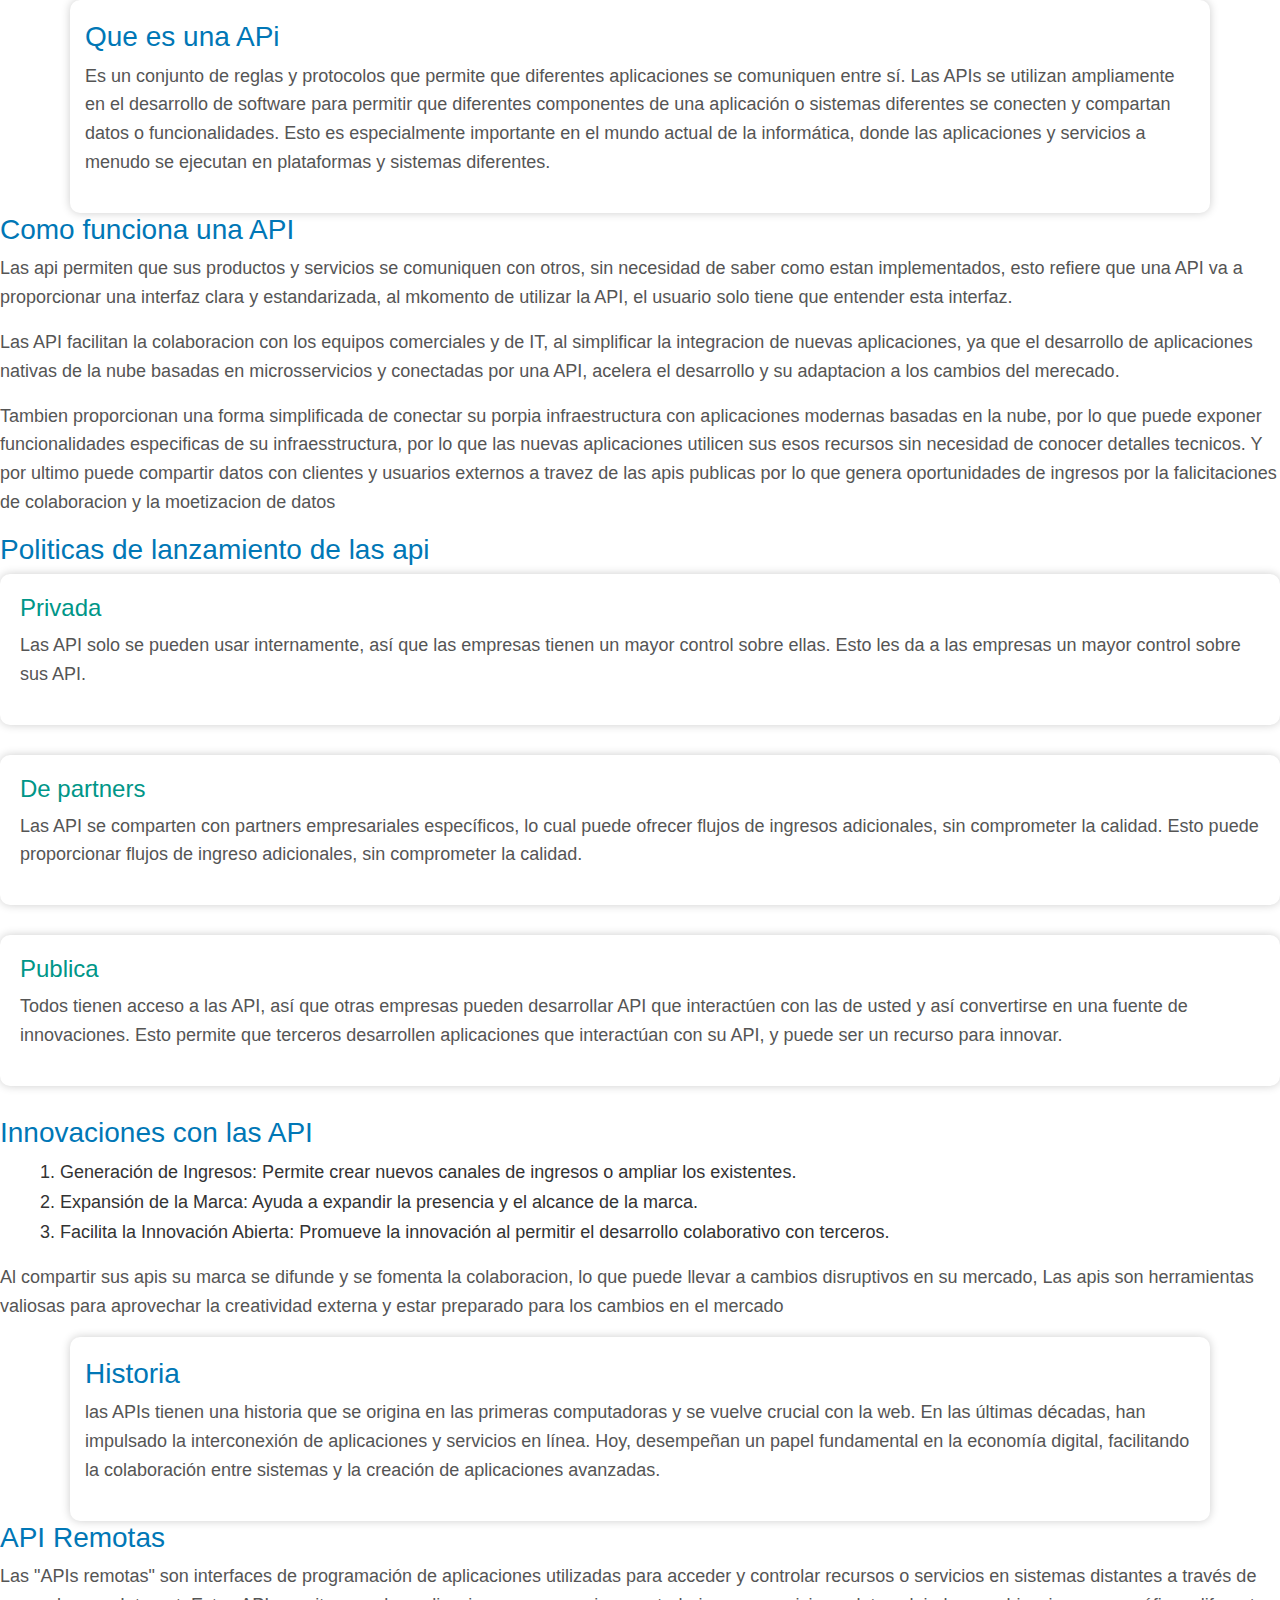
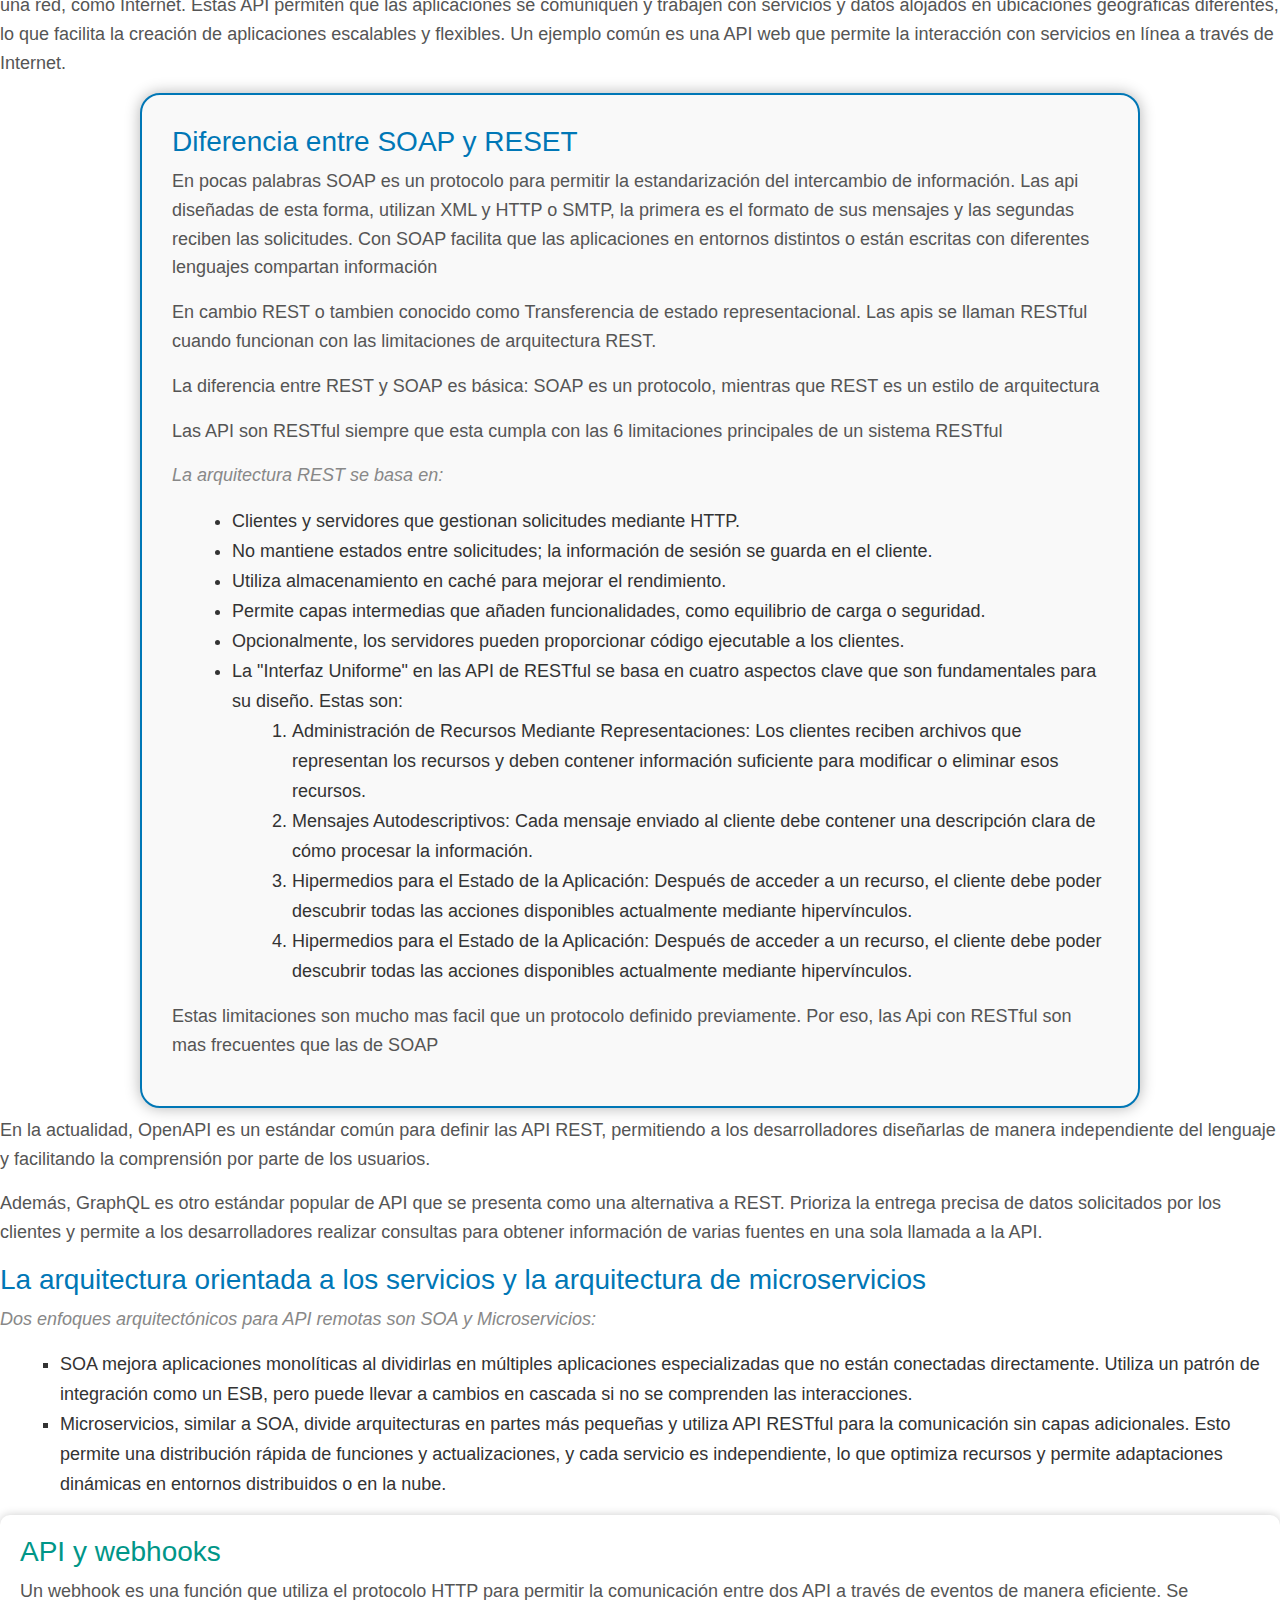
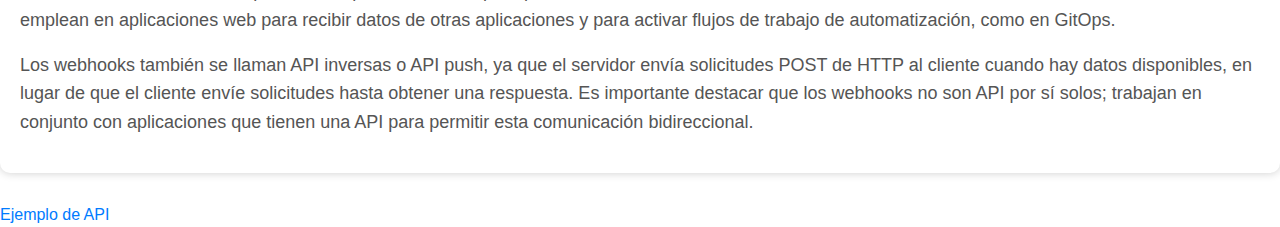
==== index.html @ 8d848f90 "creando" ====
<!DOCTYPE html>
<html lang="en">
<head>
    <meta charset="UTF-8">
    <meta name="viewport" content="width=device-width, initial-scale=1.0">
    <link rel="stylesheet" href="style.css">
    <link rel="stylesheet" href="https://maxcdn.bootstrapcdn.com/bootstrap/4.5.2/css/bootstrap.min.css">

    <title>Resumen API</title>
</head>
<body>
    <div class="container">
        <h3>Que es una APi</h3>
        <p>Es un conjunto de reglas y protocolos que permite 
            que diferentes aplicaciones se comuniquen entre sí. 
            Las APIs se utilizan ampliamente en el desarrollo de 
            software para permitir que diferentes componentes de 
            una aplicación o sistemas diferentes se conecten y 
            compartan datos o funcionalidades.
            Esto es especialmente importante en el mundo actual 
            de la informática, donde las aplicaciones y servicios
            a menudo se ejecutan en plataformas y sistemas 
            diferentes.</p>
    </div>
    <div id="segunda">
        <h3>Como funciona una API</h3>
        <P>Las api permiten que sus productos y servicios se comuniquen con otros, 
            sin necesidad de saber como estan implementados, esto refiere que una API va a 
            proporcionar una interfaz clara y estandarizada, al mkomento de utilizar la API,
            el usuario solo tiene que entender esta interfaz.
        </P>
        <P>
            Las API facilitan la colaboracion con los equipos comerciales y de IT, 
            al simplificar la integracion de nuevas aplicaciones, ya que el desarrollo de aplicaciones
            nativas de la nube basadas en microsservicios y conectadas por una API, acelera el desarrollo y su adaptacion
            a los cambios del merecado.
        </P>
        <P>
            Tambien proporcionan una forma simplificada de conectar su porpia infraestructura 
            con aplicaciones modernas basadas en la nube, por lo que puede exponer funcionalidades 
            especificas de su infraesstructura, por lo que las nuevas aplicaciones utilicen sus esos 
            recursos sin necesidad de conocer detalles tecnicos. Y por ultimo puede compartir datos con
            clientes y usuarios externos a travez de las apis publicas por lo que genera oportunidades 
            de ingresos por la falicitaciones de colaboracion y la moetizacion de datos 
        </P>
    </div>
    <div id="tercera">
        <h3>Politicas de lanzamiento de las api</h3>
        <div class="columna" class="column-container">
            <!-- Contenido de la primera columna -->
            <h4>Privada</h4>
            <p>Las API solo se pueden usar 
                internamente, así que las empresas
                tienen un mayor control sobre ellas. 
                Esto les da a las empresas un mayor control 
                sobre sus API.
            </p>
        </div>
        <div class="columna" class="column-container">
            <!-- Contenido de la primera columna -->
            <h4>De partners</h4>
            <p>
                Las API se comparten con partners empresariales
                específicos, lo cual puede ofrecer flujos de ingresos
                adicionales, sin comprometer la calidad. 
                Esto puede proporcionar flujos de ingreso adicionales, 
                sin comprometer la calidad.
            </p>
        </div>
        <div class="columna" class="column-container">
            <!-- Contenido de la primera columna -->
            <h4>Publica</h4>
            <p>
                Todos tienen acceso a las API, 
                así que otras empresas pueden 
                desarrollar API que interactúen con 
                las de usted y así convertirse en una 
                fuente de innovaciones. Esto permite que 
                terceros desarrollen aplicaciones que 
                interactúan con su API, y puede ser un 
                recurso para innovar.
            </p>
        </div>
    </div>
    <div id="cuarta">
        <h3>Innovaciones con las API</h3>
        <ol>
            <li>
                Generación de Ingresos: 
                Permite crear nuevos canales de ingresos o 
                ampliar los existentes.
            </li>
            <li>
                Expansión de la Marca: Ayuda a expandir la 
                presencia y el alcance de la marca.
            </li>
            <li>
                Facilita la Innovación Abierta: Promueve la 
                innovación al permitir el desarrollo colaborativo con terceros.
            </li>
        </ol>
        <p>Al compartir sus apis su marca se difunde y se fomenta la 
            colaboracion, lo que puede llevar a cambios disruptivos 
            en su mercado, Las apis son herramientas valiosas para 
            aprovechar la creatividad externa y estar preparado 
            para los cambios en el mercado
        </p>
    </div>
    <div id="quinta" class="container">
        <h3>
            Historia
        </h3>
        <p>las APIs tienen una historia que se 
            origina en las primeras computadoras y se 
            vuelve crucial con la web. En las últimas 
            décadas, han impulsado la interconexión de 
            aplicaciones y servicios en línea. Hoy, 
            desempeñan un papel fundamental en la economía 
            digital, facilitando la colaboración entre 
            sistemas y la creación de aplicaciones avanzadas. 
        </p>
    </div>
    <div id="sexta">
        <h3>
            API Remotas
        </h3>
        <p>
            Las "APIs remotas" son interfaces de programación de 
            aplicaciones utilizadas para acceder y controlar recursos o 
            servicios en sistemas distantes a través de una red, como Internet. 
            Estas API permiten que las aplicaciones se comuniquen y trabajen con 
            servicios y datos alojados en ubicaciones geográficas diferentes, 
            lo que facilita la creación de aplicaciones escalables y flexibles. 
            Un ejemplo común es una API web que permite la interacción con servicios 
            en línea a través de Internet. 
        </p>
    </div>
    <div id="septima" class="custom-style">
        <h3>
            Diferencia entre SOAP y RESET
        </h3>
        <p>
            En pocas palabras SOAP es un protocolo para 
            permitir la estandarización del intercambio de 
            información. Las api diseñadas de esta forma, 
            utilizan XML y HTTP o SMTP, la primera es el formato de sus 
            mensajes y las segundas reciben las solicitudes. Con SOAP facilita 
            que las aplicaciones en entornos distintos o están escritas con diferentes 
            lenguajes compartan información
        </p>
        <p>
            En cambio REST o tambien conocido como Transferencia de estado 
            representacional. Las apis se llaman RESTful cuando funcionan 
            con las limitaciones de arquitectura REST.
        </p>
        <p>
            La diferencia entre REST y SOAP es básica: SOAP es un protocolo, 
            mientras que REST es un estilo de arquitectura 
        </p>
        <p>
            Las API son RESTful siempre que esta cumpla con las 6 
            limitaciones principales de un sistema RESTful
        </p>
        <p class="mini">
            La arquitectura REST se basa en:
        </p>
        <ul>
            <li>
                Clientes y servidores que gestionan solicitudes mediante HTTP.
            </li>
            <li>
                No mantiene estados entre solicitudes; la información de sesión se guarda en el cliente.
            </li>
            <li>
                Utiliza almacenamiento en caché para mejorar el rendimiento.
            </li>
            <li>
                Permite capas intermedias que añaden funcionalidades, 
                como equilibrio de carga o seguridad.
            </li>
            <li>
                Opcionalmente, los servidores pueden proporcionar código ejecutable a los clientes.
            </li>
            <li>
                La "Interfaz Uniforme" en las API de RESTful se basa en cuatro aspectos clave que son fundamentales para su diseño. Estas son:
                <ol>
                    <li>
                        Administración de Recursos Mediante Representaciones: Los clientes reciben archivos que representan los recursos y deben contener información suficiente para modificar o eliminar esos recursos.
                    </li>
                    <li>
                        Mensajes Autodescriptivos: Cada mensaje enviado al cliente debe contener una descripción clara de cómo procesar la información.
                    </li>
                    <li>
                        Hipermedios para el Estado de la Aplicación: Después de acceder a un recurso, el cliente debe poder descubrir todas las acciones disponibles actualmente mediante hipervínculos.
                    </li>
                    <li>
                        Hipermedios para el Estado de la Aplicación: Después de acceder a un recurso, el cliente debe poder descubrir todas las acciones disponibles actualmente mediante hipervínculos. 
                    </li>
                </ol>
            </li>
        </ul>
        <p>
            Estas limitaciones son mucho mas facil que un protocolo definido previamente. 
            Por eso, las Api con RESTful son mas frecuentes que las de SOAP
        </p>
    </div>
    <div id="octavo">
        <h3>

        </h3>
        <p>
            En la actualidad, OpenAPI es un estándar común para definir las API REST, 
            permitiendo a los desarrolladores diseñarlas de manera independiente del 
            lenguaje y facilitando la comprensión por parte de los usuarios.
        </p>
        <p>
            Además, GraphQL es otro estándar popular de API que se presenta como una 
            alternativa a REST. Prioriza la entrega precisa de datos solicitados por 
            los clientes y permite a los desarrolladores realizar consultas para obtener 
            información de varias fuentes en una sola llamada a la API.
        </p>
    </div>
    <div id="decima">
        <h3>
            La arquitectura orientada a los servicios y la arquitectura de microservicios
        </h3>
        <p class="mini">
            Dos enfoques arquitectónicos para API remotas son SOA y Microservicios:
        </p>
        <ul>
            <li>
                SOA mejora aplicaciones monolíticas al dividirlas en múltiples aplicaciones especializadas que no están conectadas directamente. Utiliza un patrón de integración como un ESB, pero puede llevar a cambios en cascada si no se comprenden las interacciones.
            </li>
            <li>
                Microservicios, similar a SOA, divide arquitecturas en partes más pequeñas y utiliza API RESTful para la comunicación sin capas adicionales. Esto permite una distribución rápida de funciones y actualizaciones, y cada servicio es independiente, lo que optimiza recursos y permite adaptaciones dinámicas en entornos distribuidos o en la nube.
            </li>
        </ul>
    </div>
    <div class="columna">
        <h3>
            API y webhooks
        </h3>
        <p>
            Un webhook es una función que utiliza el protocolo HTTP para permitir la comunicación entre dos API a través de eventos de manera eficiente. Se emplean en aplicaciones web para recibir datos de otras aplicaciones y para activar flujos de trabajo de automatización, como en GitOps.
        </p>
        <p>
            Los webhooks también se llaman API inversas o API push, ya que el servidor envía solicitudes POST de HTTP al cliente cuando hay datos disponibles, en lugar de que el cliente envíe solicitudes hasta obtener una respuesta. Es importante destacar que los webhooks no son API por sí solos; trabajan en conjunto con aplicaciones que tienen una API para permitir esta comunicación bidireccional.
        </p>
    </div>
    <a href="api.html">Ejemplo de API</a>
</body>
<script src="script.js"></script>
</html>
---- style.css ----
body {
    font-family: 'Arial', sans-serif;
    background-color: #f4f4f4;
    margin: 40px;
    padding: 40;
}

.container {
    max-width: 100%;
    margin: 0 auto;
    padding: 20px;
    background-color: #fff;
    box-shadow: 0 0 10px rgba(0, 0, 0, 0.2);
    border-radius: 10px;
}


h2 {
    color: #333;
    font-size: 32px;
    margin-bottom: 20px;
    border-bottom: 2px solid #0077b6;
    padding-bottom: 10px;
}

h3 {
    color: #0077b6;
    font-size: 28px;
    margin-top: 20px;
}

h4 {
    color: #009688;
    font-size: 24px;
    margin-top: 15px;
}


p {
    color: #555;
    font-size: 18px;
    line-height: 1.6;
}


ol {
    color: #333;
    font-size: 18px;
    list-style-type: decimal;
    margin-left: 20px;
    line-height: 30px;
}


ul {
    color: #333;
    font-size: 18px;
    list-style-type: disc;
    margin-left: 20px;
    line-height: 30px;
}


.columna {
    width: 100%;
    box-sizing: border-box;
    padding: 20px;
    background-color: #fff;
    box-shadow: 0 0 10px rgba(0, 0, 0, 0.2);
    border-radius: 10px;
    margin-bottom: 30px;
}


.column-container::after {
    content: "";
    display: table;
    clear: both;
}



#decima ul {
    list-style-type: square;
}

.mini {
    font-style: italic;
    color: #888;
}


.columna h2,
.columna h3,
.columna h4 {
    color: #009688;
    margin-top: 0;
}

.custom-style {
    max-width: 1000px; /* Ancho máximo personalizado */
    margin: 0 auto;
    padding: 30px; /* Espaciado  */
    background-color: #f9f9f9; /* Color de fondo  */
    border: 2px solid #0077b6; /* Borde  */
    border-radius: 20px; /* Borde redondeado  */
    box-shadow: 0 0 15px rgba(0, 0, 0, 0.3); /* Sombra  */
}

#prueba{
    margin-left: 10%;
    margin-right: 10%;
}

#api {
    margin: 20px;
    display: flex;
    align-items: center; 
    justify-content: center; 
}

#boton{
    margin: 20px;
    display: flex;
    align-items: center; 
    justify-content: center; 

}

input[type="radio"] {
    margin-right: 10px; /* Añade un margen a la derecha de cada radio */
}

a {
    color: blue;
    text-decoration: none; 
}

a:hover {
    text-decoration: underline;
    color: red;
    background-color: #f0f0f0;
    color: green;
}

#titulo{
    text-align: center;
}
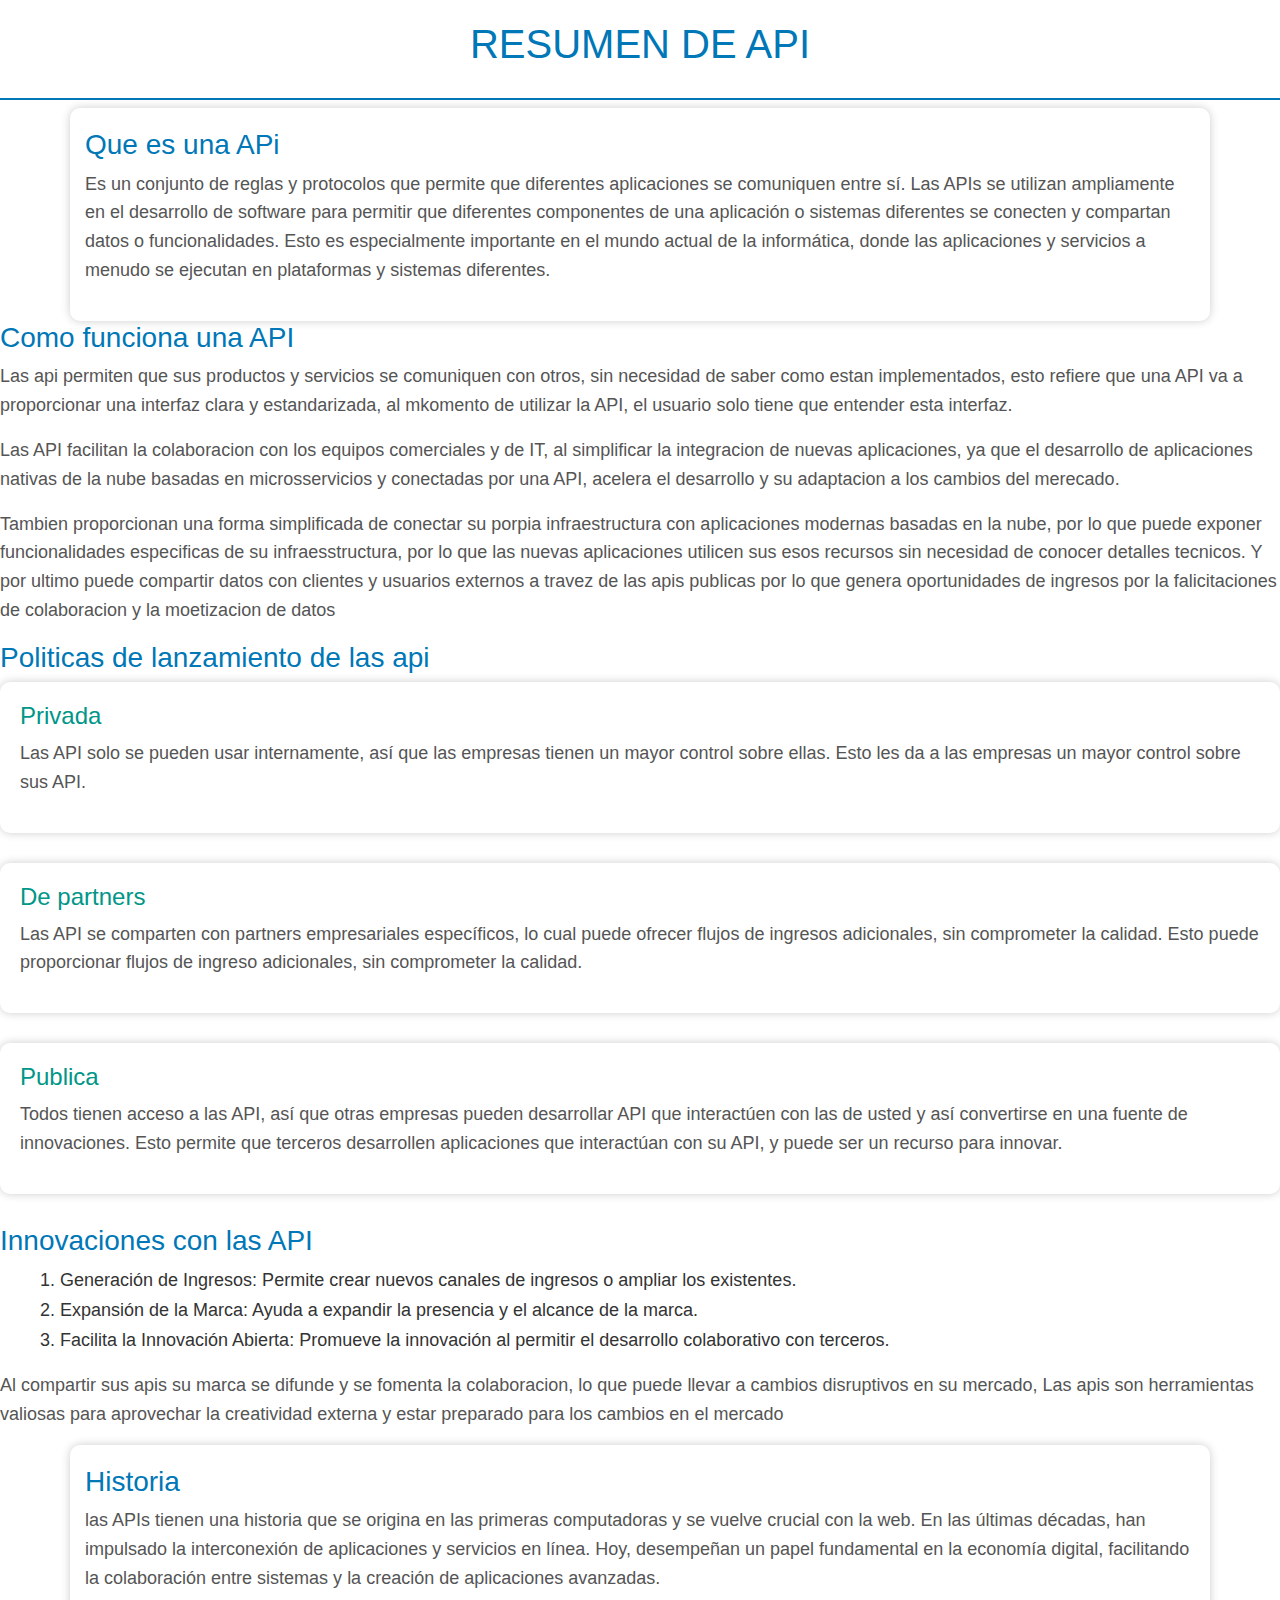
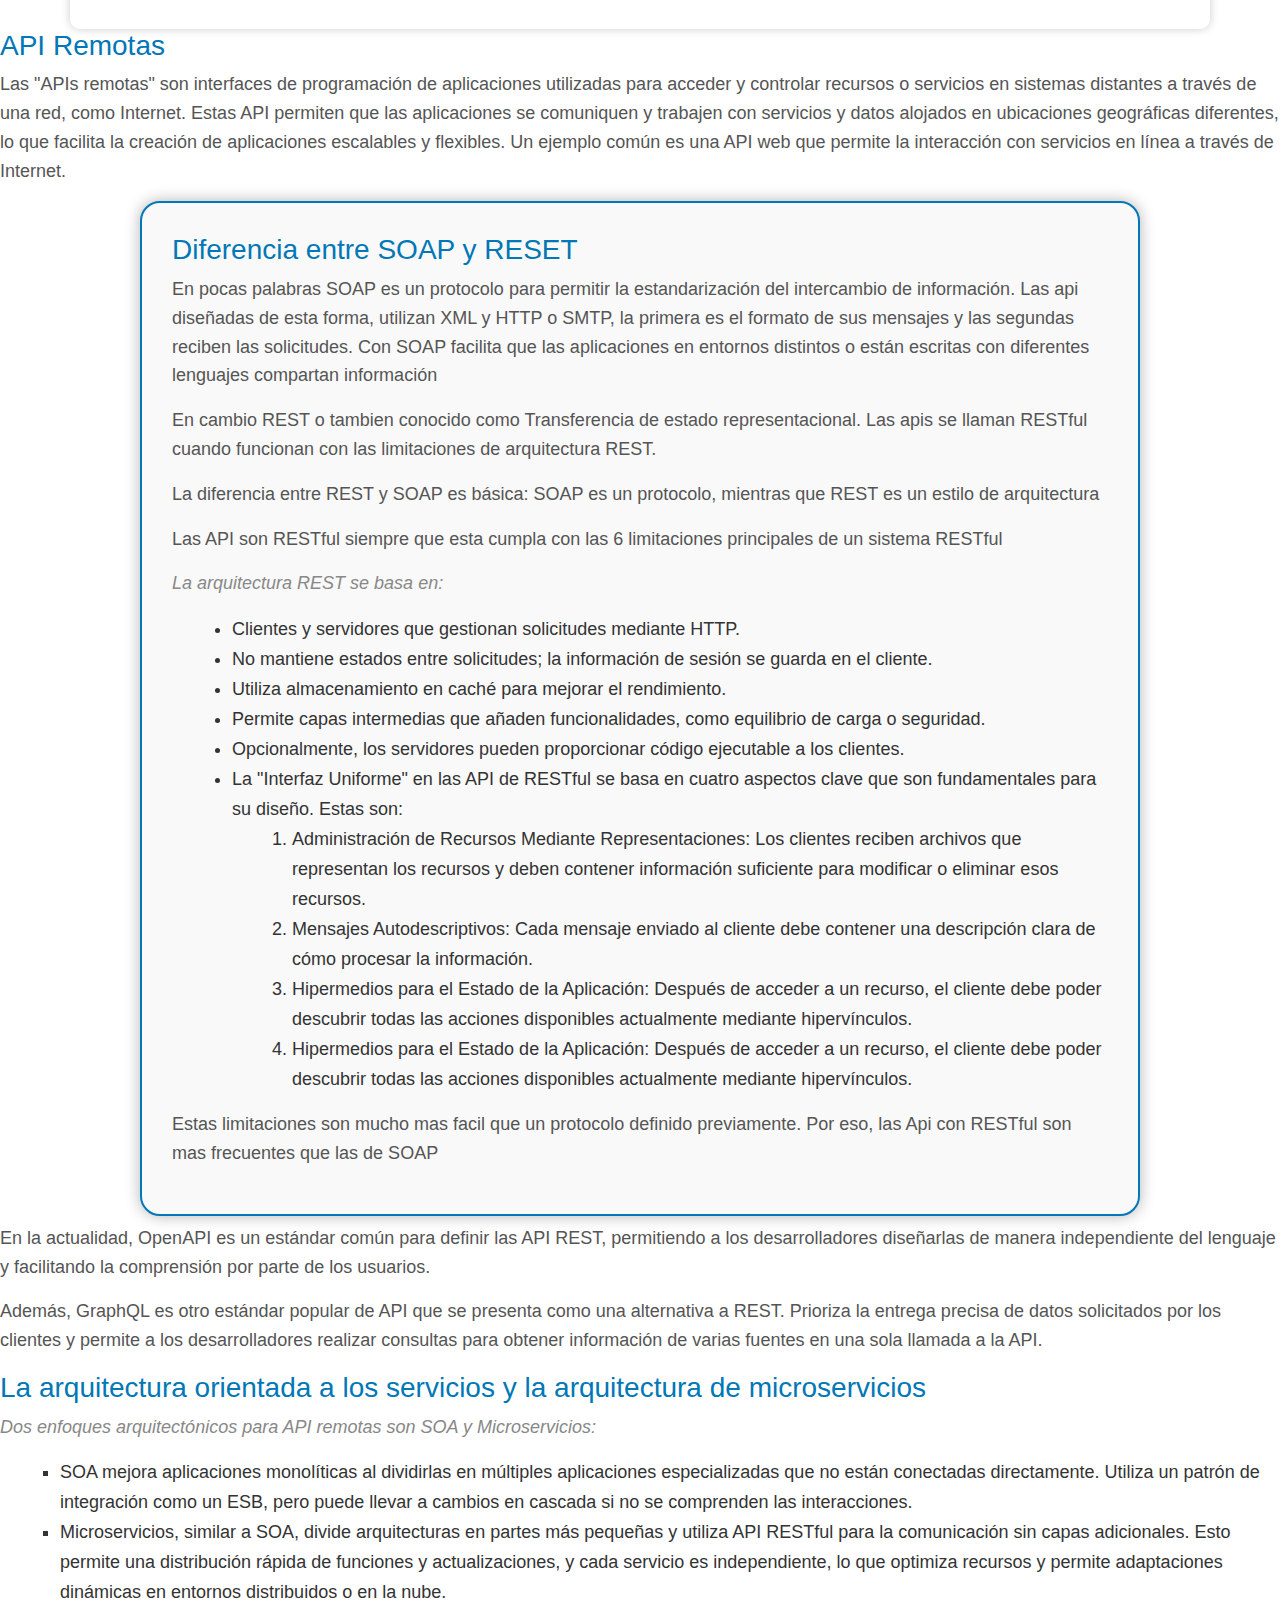
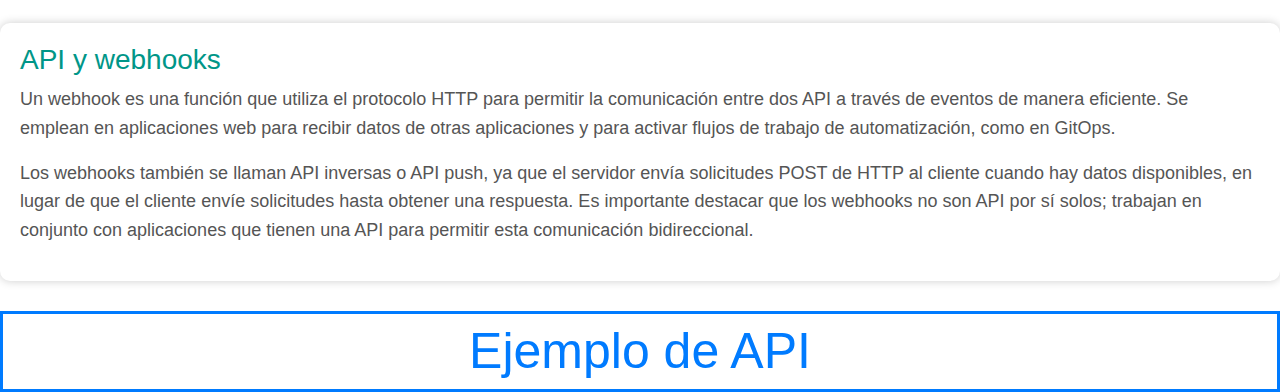
==== commit 8a5c0563: "cambios de diseño" ====
--- a/index.html
+++ b/index.html
@@ -9,6 +9,7 @@
     <title>Resumen API</title>
 </head>
 <body>
+    <h1>RESUMEN DE API</h1>
     <div class="container">
         <h3>Que es una APi</h3>
         <p>Es un conjunto de reglas y protocolos que permite 
--- a/style.css
+++ b/style.css
@@ -13,6 +13,17 @@
     background-color: #fff;
     box-shadow: 0 0 10px rgba(0, 0, 0, 0.2);
     border-radius: 10px;
+}
+
+h1{
+    color: #0077b6;
+    font-size: 32px;
+    margin-bottom: 20px;
+    border-bottom: 2px solid #0077b6;
+    padding-bottom: 10px;
+    height: 100px;
+    text-align: center;
+    padding: 20px;
 }
 
 
@@ -133,8 +144,12 @@
 }
 
 a {
+    display: flex;
+    justify-content: center; 
+    font-size: 50px;
     color: blue;
     text-decoration: none; 
+    border: solid;
 }
 
 a:hover {
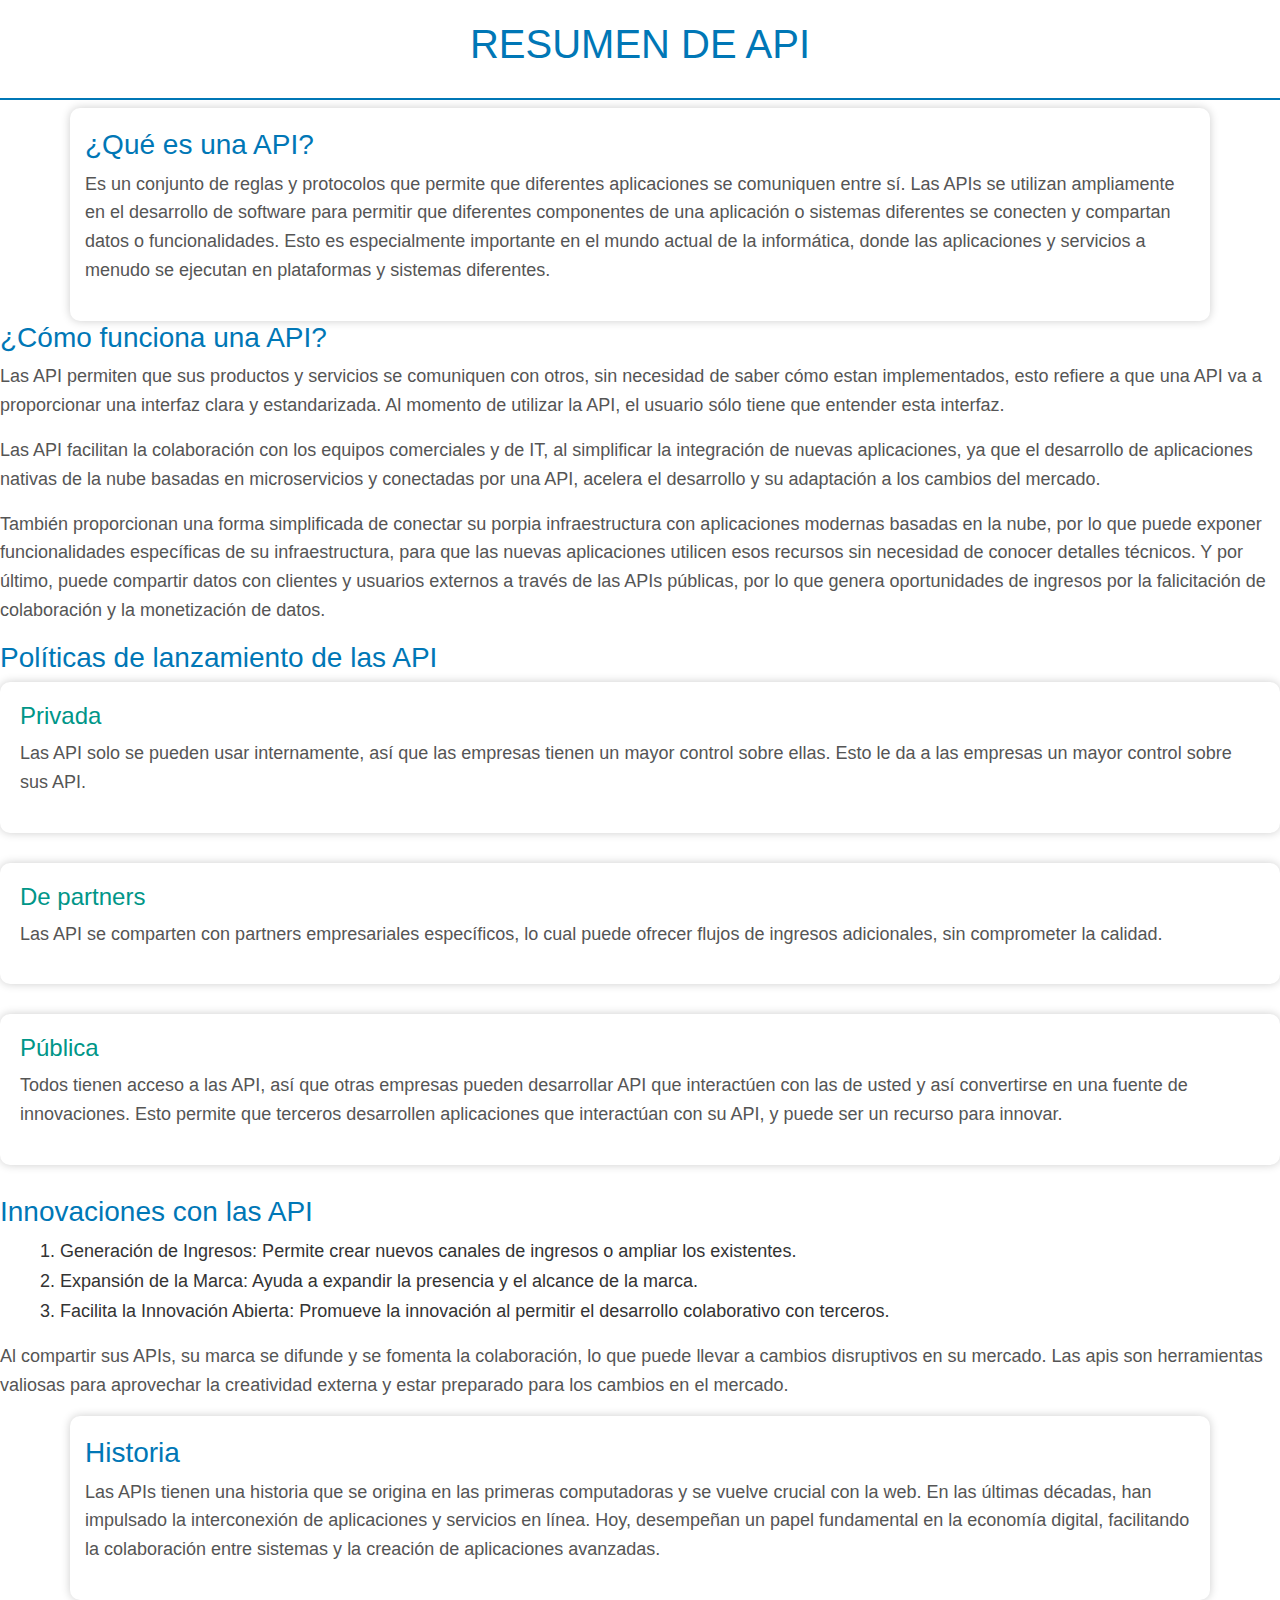
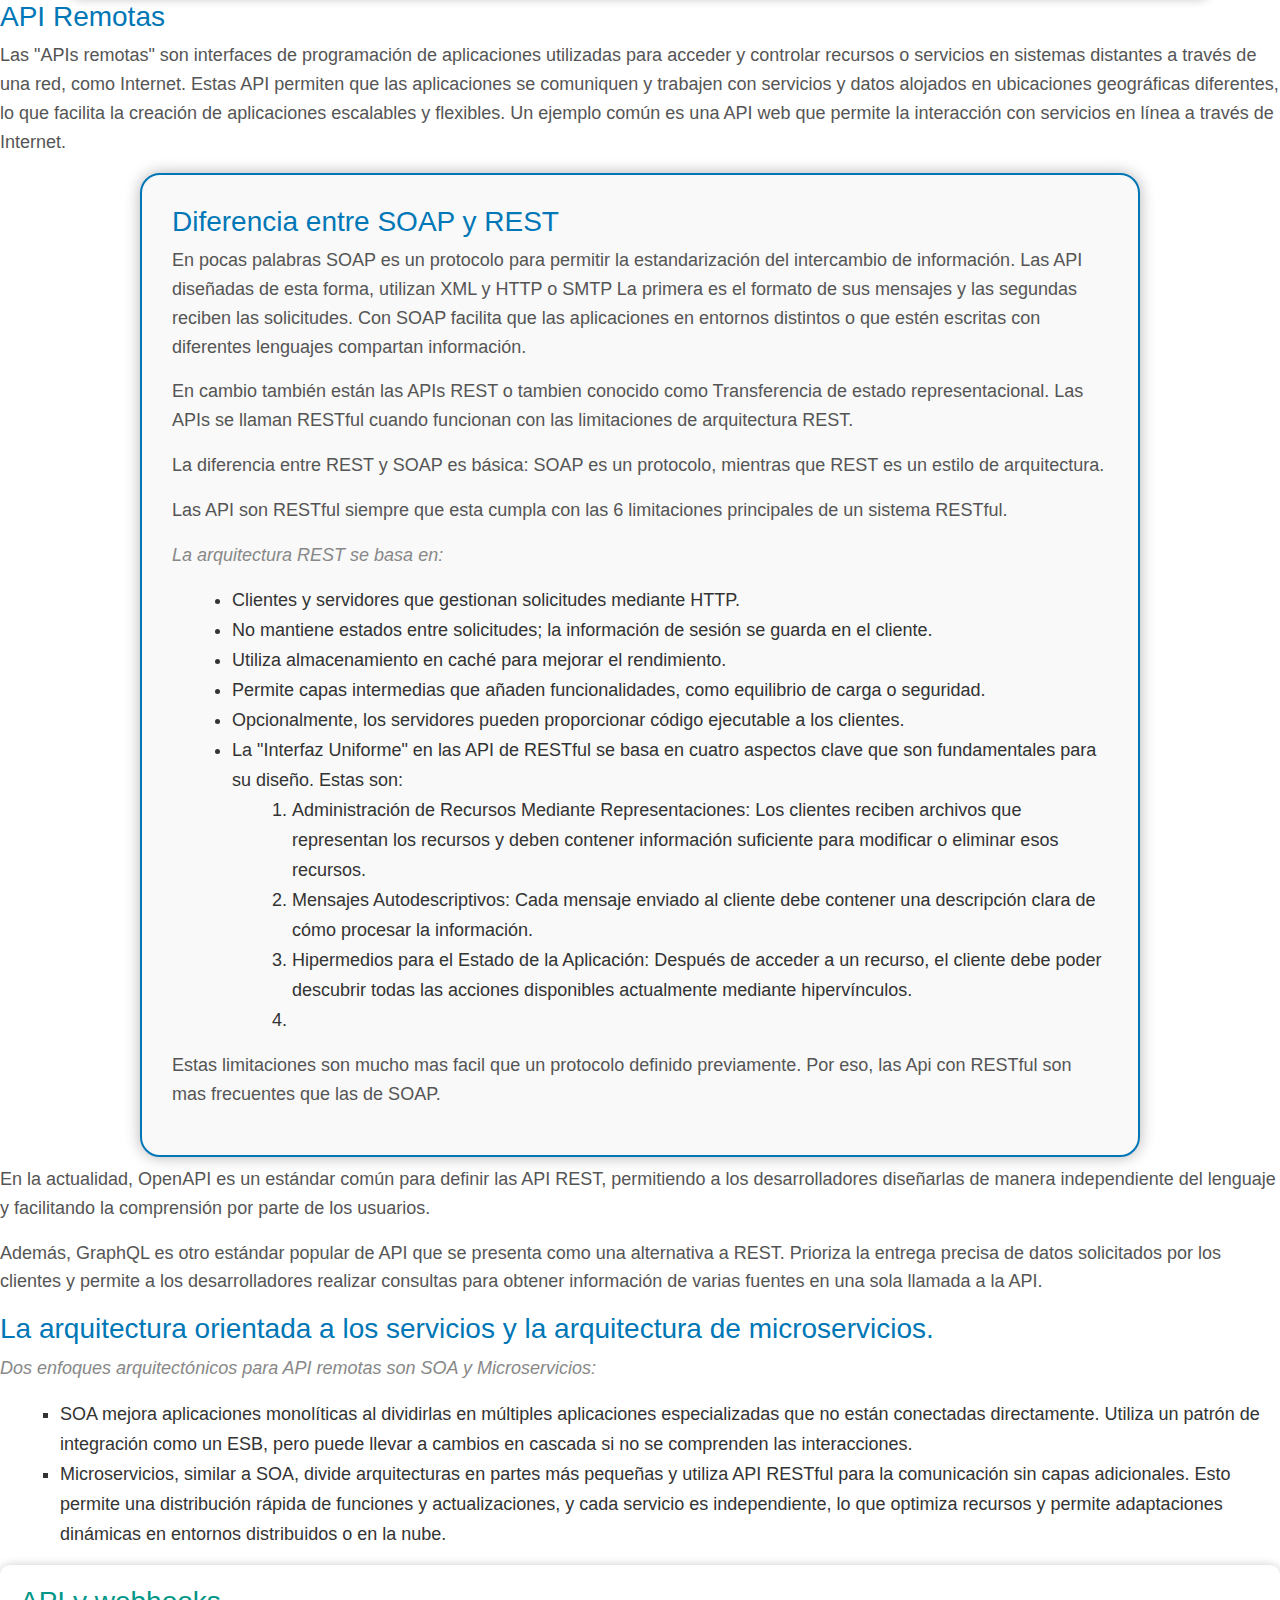
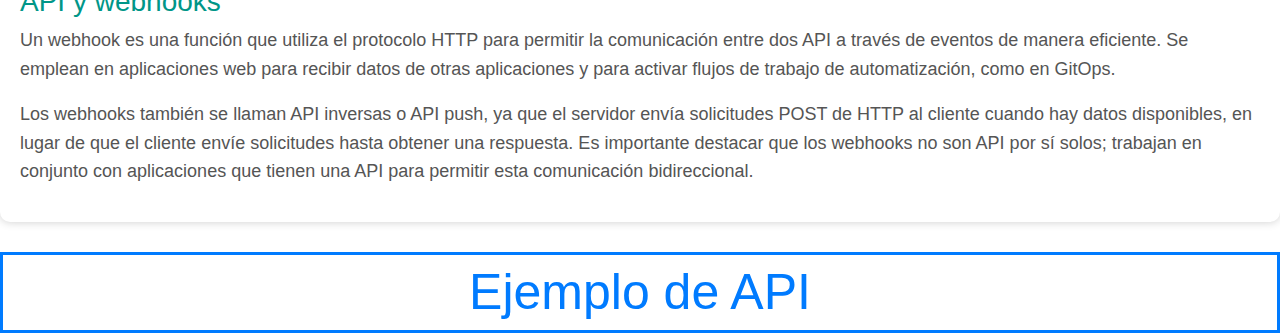
==== commit 30cb6b26: "Update index.html" ====
--- a/index.html
+++ b/index.html
@@ -11,7 +11,7 @@
 <body>
     <h1>RESUMEN DE API</h1>
     <div class="container">
-        <h3>Que es una APi</h3>
+        <h3>¿Qué es una API?</h3>
         <p>Es un conjunto de reglas y protocolos que permite 
             que diferentes aplicaciones se comuniquen entre sí. 
             Las APIs se utilizan ampliamente en el desarrollo de 
@@ -24,36 +24,36 @@
             diferentes.</p>
     </div>
     <div id="segunda">
-        <h3>Como funciona una API</h3>
-        <P>Las api permiten que sus productos y servicios se comuniquen con otros, 
-            sin necesidad de saber como estan implementados, esto refiere que una API va a 
-            proporcionar una interfaz clara y estandarizada, al mkomento de utilizar la API,
-            el usuario solo tiene que entender esta interfaz.
+        <h3>¿Cómo funciona una API?</h3>
+        <P>Las API permiten que sus productos y servicios se comuniquen con otros, 
+            sin necesidad de saber cómo estan implementados, esto refiere a que una API va a 
+            proporcionar una interfaz clara y estandarizada. Al momento de utilizar la API,
+            el usuario sólo tiene que entender esta interfaz.
         </P>
         <P>
-            Las API facilitan la colaboracion con los equipos comerciales y de IT, 
-            al simplificar la integracion de nuevas aplicaciones, ya que el desarrollo de aplicaciones
-            nativas de la nube basadas en microsservicios y conectadas por una API, acelera el desarrollo y su adaptacion
-            a los cambios del merecado.
+            Las API facilitan la colaboración con los equipos comerciales y de IT, 
+            al simplificar la integración de nuevas aplicaciones, ya que el desarrollo de aplicaciones
+            nativas de la nube basadas en microservicios y conectadas por una API, acelera el desarrollo y su adaptación
+            a los cambios del mercado.
         </P>
         <P>
-            Tambien proporcionan una forma simplificada de conectar su porpia infraestructura 
+            También proporcionan una forma simplificada de conectar su porpia infraestructura 
             con aplicaciones modernas basadas en la nube, por lo que puede exponer funcionalidades 
-            especificas de su infraesstructura, por lo que las nuevas aplicaciones utilicen sus esos 
-            recursos sin necesidad de conocer detalles tecnicos. Y por ultimo puede compartir datos con
-            clientes y usuarios externos a travez de las apis publicas por lo que genera oportunidades 
-            de ingresos por la falicitaciones de colaboracion y la moetizacion de datos 
+            específicas de su infraestructura, para que las nuevas aplicaciones utilicen esos 
+            recursos sin necesidad de conocer detalles técnicos. Y por último, puede compartir datos con
+            clientes y usuarios externos a través de las APIs públicas, por lo que genera oportunidades 
+            de ingresos por la falicitación de colaboración y la monetización de datos.
         </P>
     </div>
     <div id="tercera">
-        <h3>Politicas de lanzamiento de las api</h3>
+        <h3>Políticas de lanzamiento de las API</h3>
         <div class="columna" class="column-container">
             <!-- Contenido de la primera columna -->
             <h4>Privada</h4>
             <p>Las API solo se pueden usar 
                 internamente, así que las empresas
                 tienen un mayor control sobre ellas. 
-                Esto les da a las empresas un mayor control 
+                Esto le da a las empresas un mayor control 
                 sobre sus API.
             </p>
         </div>
@@ -64,13 +64,12 @@
                 Las API se comparten con partners empresariales
                 específicos, lo cual puede ofrecer flujos de ingresos
                 adicionales, sin comprometer la calidad. 
-                Esto puede proporcionar flujos de ingreso adicionales, 
-                sin comprometer la calidad.
+                
             </p>
         </div>
         <div class="columna" class="column-container">
             <!-- Contenido de la primera columna -->
-            <h4>Publica</h4>
+            <h4>Pública</h4>
             <p>
                 Todos tienen acceso a las API, 
                 así que otras empresas pueden 
@@ -100,18 +99,18 @@
                 innovación al permitir el desarrollo colaborativo con terceros.
             </li>
         </ol>
-        <p>Al compartir sus apis su marca se difunde y se fomenta la 
-            colaboracion, lo que puede llevar a cambios disruptivos 
-            en su mercado, Las apis son herramientas valiosas para 
+        <p>Al compartir sus APIs, su marca se difunde y se fomenta la 
+            colaboración, lo que puede llevar a cambios disruptivos 
+            en su mercado. Las apis son herramientas valiosas para 
             aprovechar la creatividad externa y estar preparado 
-            para los cambios en el mercado
+            para los cambios en el mercado.
         </p>
     </div>
     <div id="quinta" class="container">
         <h3>
             Historia
         </h3>
-        <p>las APIs tienen una historia que se 
+        <p>Las APIs tienen una historia que se 
             origina en las primeras computadoras y se 
             vuelve crucial con la web. En las últimas 
             décadas, han impulsado la interconexión de 
@@ -138,29 +137,29 @@
     </div>
     <div id="septima" class="custom-style">
         <h3>
-            Diferencia entre SOAP y RESET
+            Diferencia entre SOAP y REST
         </h3>
         <p>
             En pocas palabras SOAP es un protocolo para 
             permitir la estandarización del intercambio de 
-            información. Las api diseñadas de esta forma, 
-            utilizan XML y HTTP o SMTP, la primera es el formato de sus 
+            información. Las API diseñadas de esta forma, 
+            utilizan XML y HTTP o SMTP La primera es el formato de sus 
             mensajes y las segundas reciben las solicitudes. Con SOAP facilita 
-            que las aplicaciones en entornos distintos o están escritas con diferentes 
-            lenguajes compartan información
-        </p>
-        <p>
-            En cambio REST o tambien conocido como Transferencia de estado 
-            representacional. Las apis se llaman RESTful cuando funcionan 
+            que las aplicaciones en entornos distintos o que estén escritas con diferentes 
+            lenguajes compartan información.
+        </p>
+        <p>
+            En cambio también están las APIs REST o tambien conocido como Transferencia de estado 
+            representacional. Las APIs se llaman RESTful cuando funcionan 
             con las limitaciones de arquitectura REST.
         </p>
         <p>
             La diferencia entre REST y SOAP es básica: SOAP es un protocolo, 
-            mientras que REST es un estilo de arquitectura 
+            mientras que REST es un estilo de arquitectura. 
         </p>
         <p>
             Las API son RESTful siempre que esta cumpla con las 6 
-            limitaciones principales de un sistema RESTful
+            limitaciones principales de un sistema RESTful.
         </p>
         <p class="mini">
             La arquitectura REST se basa en:
@@ -195,14 +194,14 @@
                         Hipermedios para el Estado de la Aplicación: Después de acceder a un recurso, el cliente debe poder descubrir todas las acciones disponibles actualmente mediante hipervínculos.
                     </li>
                     <li>
-                        Hipermedios para el Estado de la Aplicación: Después de acceder a un recurso, el cliente debe poder descubrir todas las acciones disponibles actualmente mediante hipervínculos. 
+                        
                     </li>
                 </ol>
             </li>
         </ul>
         <p>
             Estas limitaciones son mucho mas facil que un protocolo definido previamente. 
-            Por eso, las Api con RESTful son mas frecuentes que las de SOAP
+            Por eso, las Api con RESTful son mas frecuentes que las de SOAP.
         </p>
     </div>
     <div id="octavo">
@@ -223,7 +222,7 @@
     </div>
     <div id="decima">
         <h3>
-            La arquitectura orientada a los servicios y la arquitectura de microservicios
+            La arquitectura orientada a los servicios y la arquitectura de microservicios.
         </h3>
         <p class="mini">
             Dos enfoques arquitectónicos para API remotas son SOA y Microservicios:
